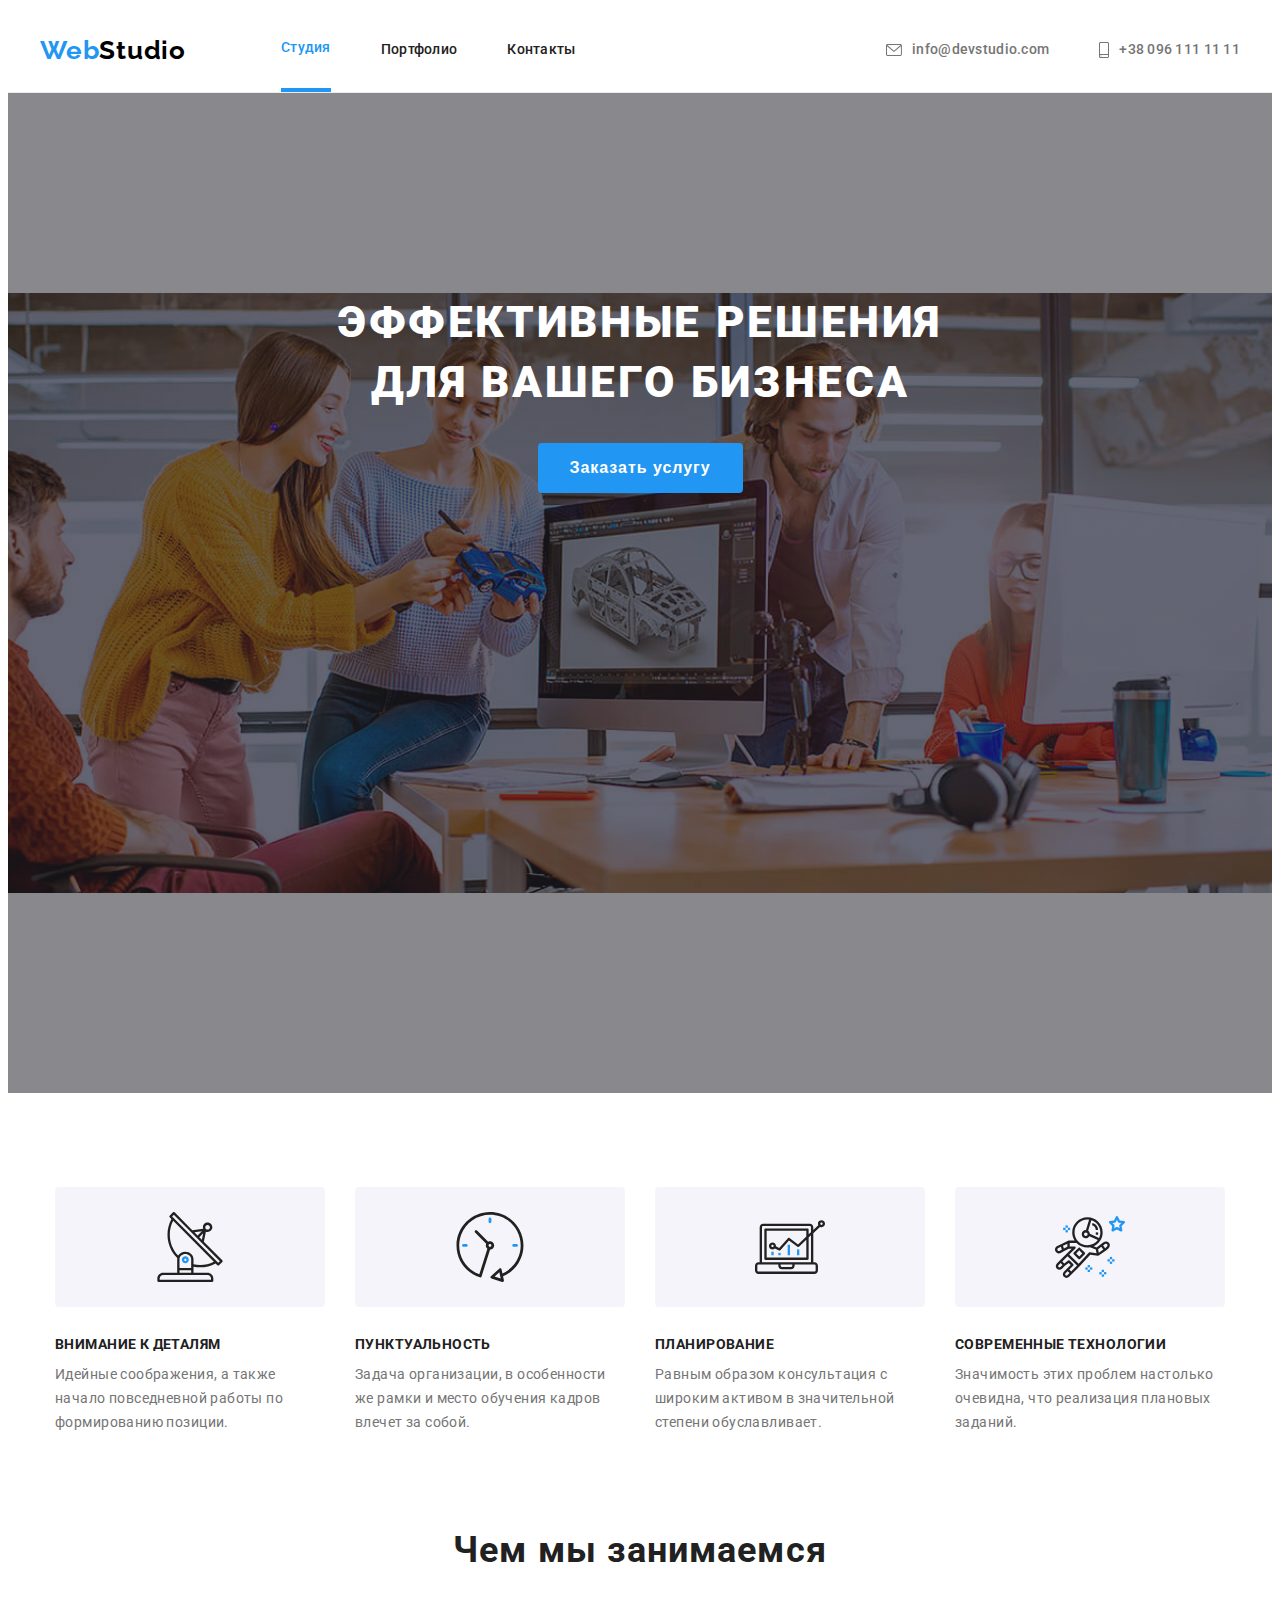
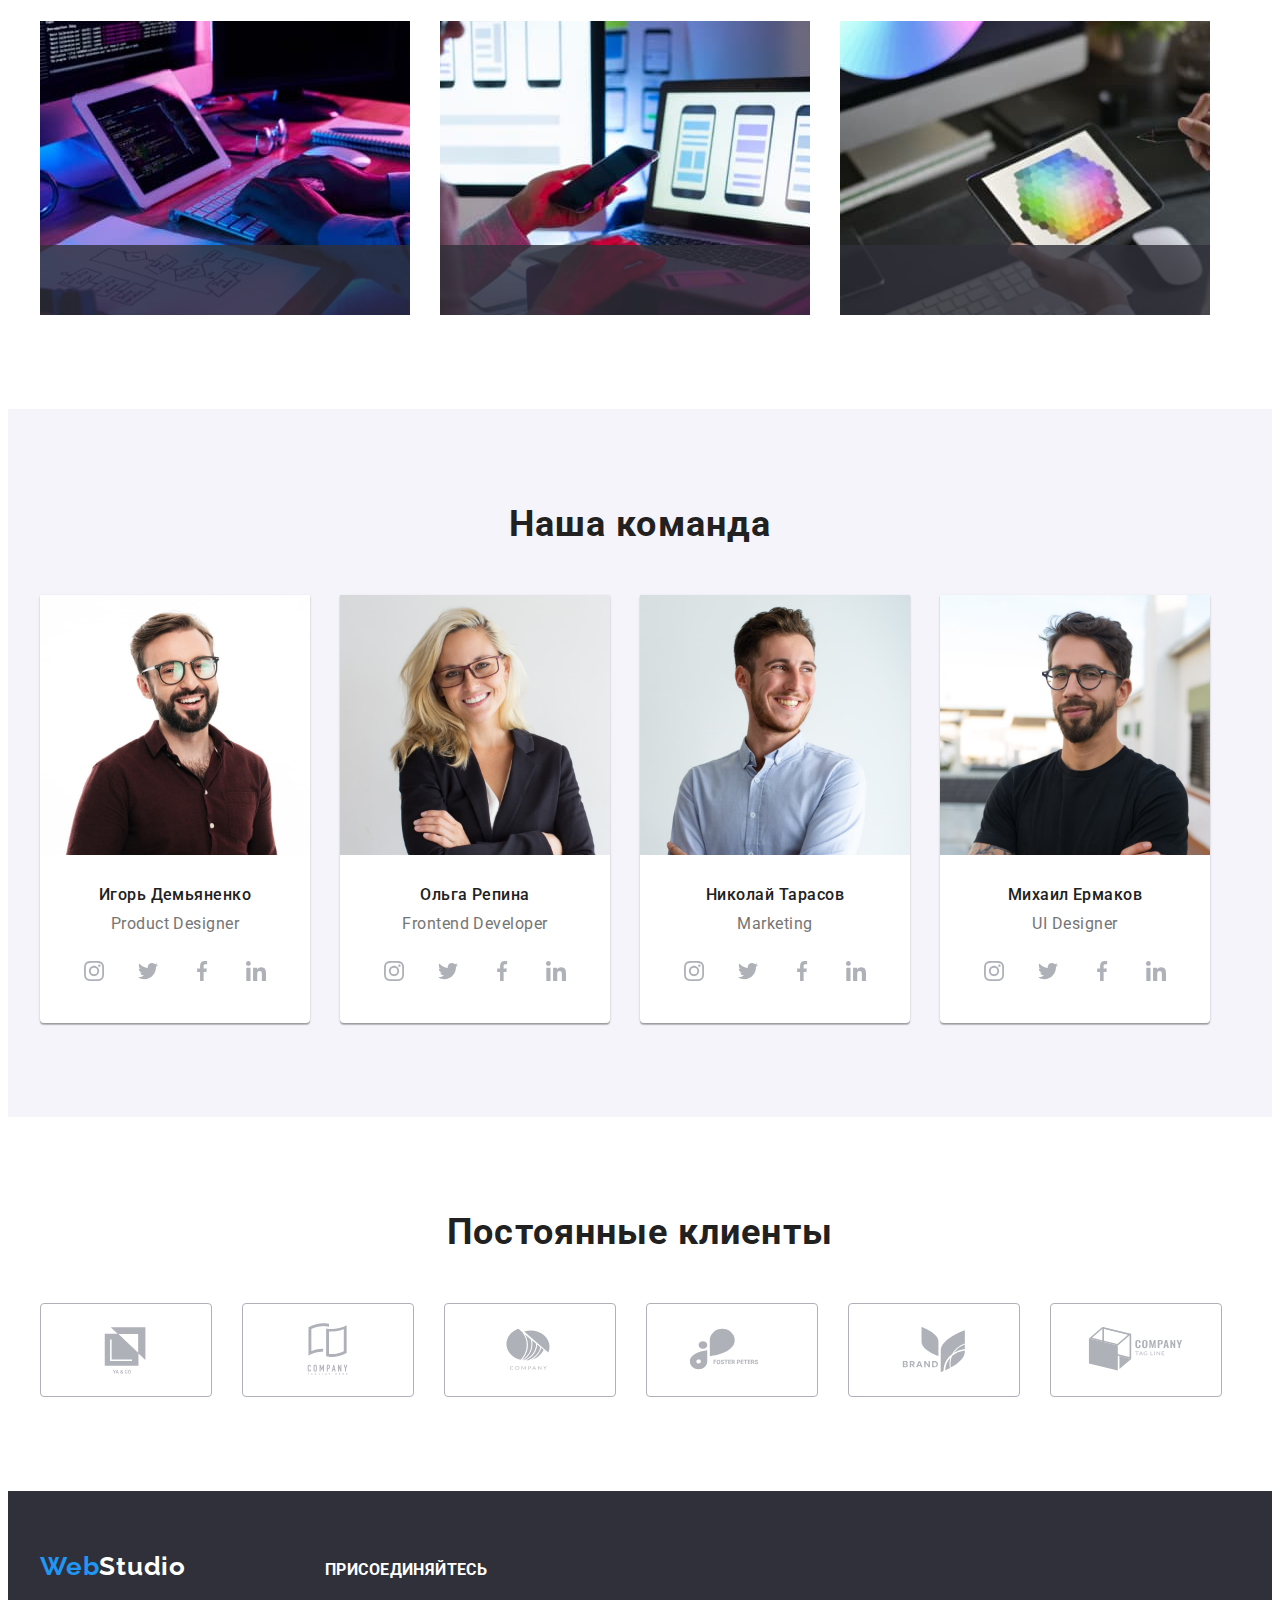
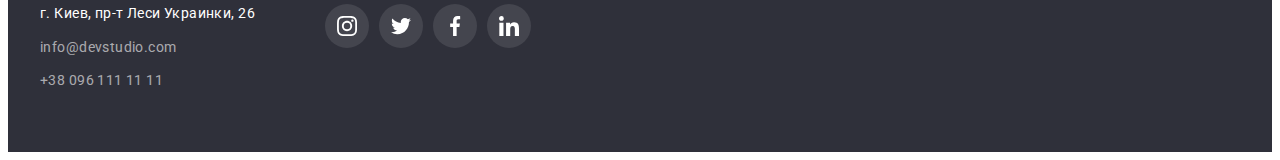
==== index.html @ 70ea51bf "Initial commit" ====
<!DOCTYPE html>
<html lang="ru">
  <head>
    <meta charset="UTF-8" />
    <meta http-equiv="X-UA-Compatible" content="IE=edge" />
    <meta name="viewport" content="width=device-width, initial-scale=1.0" />
    <title>Студия</title>
    <link rel="preconnect" href="https://fonts.googleapis.com" />
    <link rel="preconnect" href="https://fonts.gstatic.com" crossorigin />
    <link
      href="https://fonts.googleapis.com/css2?family=Raleway:wght@700&family=Roboto:wght@400;500;700;900&display=swap"
      rel="stylesheet"
    />
    <link
      rel="stylesheet"
      href="https://cdnjs.cloudflare.com/ajax/libs/modern-normalize/1.1.0/modern-normalize.min.css"
      integrity="sha512-wpPYUAdjBVSE4KJnH1VR1HeZfpl1ub8YT/NKx4PuQ5NmX2tKuGu6U/JRp5y+Y8XG2tV+wKQpNHVUX03MfMFn9Q=="
      crossorigin="anonymous"
      referrerpolicy="no-referrer"
    />
    <link rel="stylesheet" href="./css/styles.css" />
  </head>
  <body>
    <!--Шапка-->
    <header class="header">
      <div class="container header-container">
        <a class="logo heaader-logo" href="./index.html"
          >Web<span class="logo-header">Studio</span></a
        >
        <nav class="header-nav">
          <ul class="site-nav">
            <li class="nav-item">
              <a class="header-nav-link active" href="./index.html">Студия</a>
            </li>
            <li class="nav-item">
              <a class="header-nav-link" href="./portfolio.html">Портфолио</a>
            </li>
            <li class="nav-item">
              <a class="header-nav-link" href="#">Контакты</a>
            </li>
          </ul>
        </nav>
        <ul class="contact-list">
          <li class="contact-item">
            <a class="contact-link" href="mailto:info@devstudio.com">
              <svg class="contact-icon" width="16" height="12">
                <use href="./images/sprite.svg#icon-envelope"></use>
              </svg>
              info@devstudio.com</a
            >
          </li>
          <li class="contact-item">
            <a class="contact-link" href="tel:+380961111111">
              <svg class="contact-icon" width="10" height="16">
                <use href="./images/sprite.svg#icon-smartphone"></use>
              </svg>
              +38 096 111 11 11</a
            >
          </li>
        </ul>
      </div>
    </header>
    <main>
      <!--Секция герой-->
      <section class="hero-section">
        <div class="container">
          <h1 class="hero-title">Эффективные решения для вашего бизнеса</h1>
          <button class="btn hero-btn" type="button">Заказать услугу</button>
        </div>
      </section>
      <!--Секция особенности-->
      <section class="benefits section">
        <div class="container">
          <h2 class="benefits-heading visually-hidden">Особенности</h2>
          <ul class="benefits-list">
            <li class="benefits-item">
              <div class="benefits-icon">
                <svg width="70" height="70">
                  <use href="./images/sprite.svg#icon-antenna"></use>
                </svg>
              </div>
              <h3 class="benefits-title">Внимание к деталям</h3>
              <p class="benefits-text">
                Идейные соображения, а также начало повседневной работы по формированию позиции.
              </p>
            </li>
            <li class="benefits-item">
              <div class="benefits-icon">
                <svg width="70" height="70">
                  <use href="./images/sprite.svg#icon-clock"></use>
                </svg>
              </div>
              <h3 class="benefits-title">Пунктуальность</h3>
              <p class="benefits-text">
                Задача организации, в особенности же рамки и место обучения кадров влечет за собой.
              </p>
            </li>
            <li class="benefits-item">
              <div class="benefits-icon">
                <svg width="70" height="70">
                  <use href="./images/sprite.svg#icon-diagram"></use>
                </svg>
              </div>
              <h3 class="benefits-title">Планирование</h3>
              <p class="benefits-text">
                Равным образом консультация с широким активом в значительной степени обуславливает.
              </p>
            </li>
            <li class="benefits-item">
              <div class="benefits-icon">
                <svg width="70" height="70">
                  <use href="./images/sprite.svg#icon-astronaut"></use>
                </svg>
              </div>
              <h3 class="benefits-title">Современные технологии</h3>
              <p class="benefits-text">
                Значимость этих проблем настолько очевидна, что реализация плановых заданий.
              </p>
            </li>
          </ul>
        </div>
      </section>
      <!--Чем занимаемся-->
      <section class="work section">
        <div class="container">
          <h2 class="work-title">Чем мы занимаемся</h2>
          <ul class="work-list">
            <li class="work-item">
              <img src="./images/box-1.jpg" alt="на компьютере" width="370" />
            </li>
            <li class="work-item">
              <img src="./images/box-2.jpg" alt="на ноутбуке" width="370" />
            </li>
            <li class="work-item">
              <img src="./images/box-3.jpg" alt="на планшете" width="370" />
            </li>
          </ul>
        </div>
      </section>
      <!--Наша команда-->
      <section class="team section">
        <div class="container">
          <h2 class="team-title">Наша команда</h2>
          <ul class="team-list">
            <li class="team-item">
              <img
                class="team-img"
                src="./images/OurTeam/img-1.jpg"
                alt="Игорь Демьяненко"
                width="270"
              />
              <div class="team-card">
                <h3 class="team-subtitle">Игорь Демьяненко</h3>
                <p class="team-text" lang="en">Product Designer</p>
                <ul class="socials-list">
                  <li class="socials-item">
                    <a
                      class="socials-link link"
                      href=""
                      target="_blank"
                      rel="noopener noreferrer"
                      aria-label="иконка Instagram"
                    >
                      <svg class="socials-icon" width="20" height="20">
                        <use href="./images/sprite.svg#icon-instagram"></use>
                      </svg>
                    </a>
                  </li>
                  <li class="socials-item">
                    <a
                      class="socials-link link"
                      href=""
                      target="_blank"
                      rel="noopener noreferrer"
                      aria-label="иконка Twitter"
                    >
                      <svg class="socials-icon" width="20" height="20">
                        <use href="./images/sprite.svg#icon-twitter"></use>
                      </svg>
                    </a>
                  </li>
                  <li class="socials-item">
                    <a
                      class="socials-link link"
                      href=""
                      target="_blank"
                      rel="noopener noreferrer"
                      aria-label="иконка Facebook"
                    >
                      <svg class="socials-icon" width="20" height="20">
                        <use href="./images/sprite.svg#icon-facebook"></use>
                      </svg>
                    </a>
                  </li>
                  <li class="socials-item">
                    <a
                      class="socials-link link"
                      href=""
                      target="_blank"
                      rel="noopener noreferrer"
                      aria-label="иконка Linkedin"
                    >
                      <svg class="socials-icon" width="20" height="20">
                        <use href="./images/sprite.svg#icon-linkedin"></use>
                      </svg>
                    </a>
                  </li>
                </ul>
              </div>
            </li>
            <li class="team-item">
              <img
                class="team-img"
                src="./images/OurTeam/img-2.jpg"
                alt="Ольга Репина"
                width="270"
              />
              <div class="team-card">
                <h3 class="team-subtitle">Ольга Репина</h3>
                <p class="team-text" lang="en">Frontend Developer</p>
                <ul class="socials-list">
                  <li class="socials-item">
                    <a
                      class="socials-link link"
                      href=""
                      target="_blank"
                      rel="noopener noreferrer"
                      aria-label="иконка Instagram"
                    >
                      <svg class="socials-icon" width="20" height="20">
                        <use href="./images/sprite.svg#icon-instagram"></use>
                      </svg>
                    </a>
                  </li>
                  <li class="socials-item">
                    <a
                      class="socials-link link"
                      href=""
                      target="_blank"
                      rel="noopener noreferrer"
                      aria-label="иконка Twitter"
                    >
                      <svg class="socials-icon" width="20" height="20">
                        <use href="./images/sprite.svg#icon-twitter"></use>
                      </svg>
                    </a>
                  </li>
                  <li class="socials-item">
                    <a
                      class="socials-link link"
                      href=""
                      target="_blank"
                      rel="noopener noreferrer"
                      aria-label="иконка Facebook"
                    >
                      <svg class="socials-icon" width="20" height="20">
                        <use href="./images/sprite.svg#icon-facebook"></use>
                      </svg>
                    </a>
                  </li>
                  <li class="socials-item">
                    <a
                      class="socials-link link"
                      href=""
                      target="_blank"
                      rel="noopener noreferrer"
                      aria-label="иконка Linkedin"
                    >
                      <svg class="socials-icon" width="20" height="20">
                        <use href="./images/sprite.svg#icon-linkedin"></use>
                      </svg>
                    </a>
                  </li>
                </ul>
              </div>
            </li>
            <li class="team-item">
              <img
                class="team-img"
                src="./images/OurTeam/img-3.jpg"
                alt="Николай Тарасов"
                width="270"
              />
              <div class="team-card">
                <h3 class="team-subtitle">Николай Тарасов</h3>
                <p class="team-text" lang="en">Marketing</p>
                <ul class="socials-list">
                  <li class="socials-item">
                    <a
                      class="socials-link link"
                      href=""
                      target="_blank"
                      rel="noopener noreferrer"
                      aria-label="иконка Instagram"
                    >
                      <svg class="socials-icon" width="20" height="20">
                        <use href="./images/sprite.svg#icon-instagram"></use>
                      </svg>
                    </a>
                  </li>
                  <li class="socials-item">
                    <a
                      class="socials-link link"
                      href=""
                      target="_blank"
                      rel="noopener noreferrer"
                      aria-label="иконка Twitter"
                    >
                      <svg class="socials-icon" width="20" height="20">
                        <use href="./images/sprite.svg#icon-twitter"></use>
                      </svg>
                    </a>
                  </li>
                  <li class="socials-item">
                    <a
                      class="socials-link link"
                      href=""
                      target="_blank"
                      rel="noopener noreferrer"
                      aria-label="иконка Facebook"
                    >
                      <svg class="socials-icon" width="20" height="20">
                        <use href="./images/sprite.svg#icon-facebook"></use>
                      </svg>
                    </a>
                  </li>
                  <li class="socials-item">
                    <a
                      class="socials-link link"
                      href=""
                      target="_blank"
                      rel="noopener noreferrer"
                      aria-label="иконка Linkedin"
                    >
                      <svg class="socials-icon" width="20" height="20">
                        <use href="./images/sprite.svg#icon-linkedin"></use>
                      </svg>
                    </a>
                  </li>
                </ul>
              </div>
            </li>
            <li class="team-item">
              <img
                class="team-img"
                src="./images/OurTeam/img-4.jpg"
                alt="Михаил Ермаков"
                width="270"
              />
              <div class="team-card">
                <h3 class="team-subtitle">Михаил Ермаков</h3>
                <p class="team-text" lang="en">UI Designer</p>
                <ul class="socials-list">
                  <li class="socials-item">
                    <a
                      class="socials-link link"
                      href=""
                      target="_blank"
                      rel="noopener noreferrer"
                      aria-label="иконка Instagram"
                    >
                      <svg class="socials-icon" width="20" height="20">
                        <use href="./images/sprite.svg#icon-instagram"></use>
                      </svg>
                    </a>
                  </li>
                  <li class="socials-item">
                    <a
                      class="socials-link link"
                      href=""
                      target="_blank"
                      rel="noopener noreferrer"
                      aria-label="иконка Twitter"
                    >
                      <svg class="socials-icon" width="20" height="20">
                        <use href="./images/sprite.svg#icon-twitter"></use>
                      </svg>
                    </a>
                  </li>
                  <li class="socials-item">
                    <a
                      class="socials-link link"
                      href=""
                      target="_blank"
                      rel="noopener noreferrer"
                      aria-label="иконка Facebook"
                    >
                      <svg class="socials-icon" width="20" height="20">
                        <use href="./images/sprite.svg#icon-facebook"></use>
                      </svg>
                    </a>
                  </li>
                  <li class="socials-item">
                    <a
                      class="socials-link link"
                      href=""
                      target="_blank"
                      rel="noopener noreferrer"
                      aria-label="иконка Linkedin"
                    >
                      <svg class="socials-icon" width="20" height="20">
                        <use href="./images/sprite.svg#icon-linkedin"></use>
                      </svg>
                    </a>
                  </li>
                </ul>
              </div>
            </li>
          </ul>
        </div>
      </section>
      <!-- Клиенты -->
      <section class="section">
        <div class="container">
          <h2 class="clients-title">Постоянные клиенты</h2>
          <ul class="clients list">
            <li class="clients-item">
              <a class="clients-link" href="">
                <svg class="clients-icon" width="106" height="60">
                  <use href="./images/sprite.svg#icon-logo-1"></use>
                </svg>
              </a>
            </li>
            <li class="clients-item">
              <a class="clients-link" href="">
                <svg class="clients-icon" width="106" height="60">
                  <use href="./images/sprite.svg#icon-logo-2"></use>
                </svg>
              </a>
            </li>
            <li class="clients-item">
              <a class="clients-link" href="">
                <svg class="clients-icon" width="106" height="60">
                  <use href="./images/sprite.svg#icon-logo-3"></use>
                </svg>
              </a>
            </li>
            <li class="clients-item">
              <a class="clients-link" href="">
                <svg class="clients-icon" width="106" height="60">
                  <use href="./images/sprite.svg#icon-logo-4"></use>
                </svg>
              </a>
            </li>
            <li class="clients-item">
              <a class="clients-link" href="">
                <svg class="clients-icon" width="106" height="60">
                  <use href="./images/sprite.svg#icon-logo-5"></use>
                </svg>
              </a>
            </li>
            <li class="clients-item">
              <a class="clients-link" href="">
                <svg class="clients-icon" width="106" height="60">
                  <use href="./images/sprite.svg#icon-logo-6"></use>
                </svg>
              </a>
            </li>
          </ul>
        </div>
      </section>
    </main>
    <!--Подвал сайта-->
    <footer class="footer">
      <div class="container main-footer">
        <address class="address">
          <a class="logo main-logo" href="./index.html"
            >Web<span class="logo-footer">Studio</span></a
          >
          <ul class="address-list">
            <li class="address-item">
              <a
                class="link link-map"
                href="https://goo.gl/maps/HJ8D9eP6oZ5U4RdWA"
                target="_blank"
                rel="noopener noreferrer"
              >
                г. Киев, пр-т Леси Украинки, 26</a
              >
            </li>
            <li class="address-item">
              <a class="link" href="mailto:info@devstudio.com">info@devstudio.com</a>
            </li>
            <li class="address-item">
              <a class="link" href="tel:+380961111111">+38 096 111 11 11</a>
            </li>
          </ul>
        </address>
        <div class="join-block">
          <h3 class="join-title">присоединяйтесь</h3>
          <ul class="socials list">
            <li class="item">
              <a class="link" href="">
                <svg class="icon" width="20" height="20">
                  <use href="./images/sprite.svg#icon-instagram"></use>
                </svg>
              </a>
            </li>
            <li class="item">
              <a class="link" href="">
                <svg class="icon" width="20" height="20">
                  <use href="./images/sprite.svg#icon-twitter"></use>
                </svg>
              </a>
            </li>
            <li class="item">
              <a class="link" href="">
                <svg class="icon" width="20" height="20">
                  <use href="./images/sprite.svg#icon-facebook"></use>
                </svg>
              </a>
            </li>
            <li class="item">
              <a class="link" href="">
                <svg class="icon" width="20" height="20">
                  <use href="./images/sprite.svg#icon-linkedin"></use>
                </svg>
              </a>
            </li>
          </ul>
        </div>
      </div>
    </footer>
  </body>
</html>
---- css/styles.css ----
:root {
    --main-font: 'Roboto', sans-serif;
    --secondary-font: 'Raleway', sans-serif;
    /* test colors */
    --accent-cl: #2196F3;
    --main-txt-cl: #757575;
    --secondary-cl: #212121;
    --wigte-cl: #FFFFFF;
    --logo-heafer-cl: #000000;
    --address-link-cl: rgba(255, 255, 255, 0.6);
    --icon-cl: #AFB1B8;
    /* bacground colors */
    --main-bg-cl: #FFFFFF;
    --secondary-bg-cl: #F5F4FA;
    --hero-bg-cl: #C4C4C4;
    --dark-bg-cl: #2F303A;
    --btn-hover-cl: #188CE8;
    --box-shadow: 0px 1px 3px rgba(0, 0, 0, 0.12), 0px 1px 1px rgba(0, 0, 0, 0.14), 0px 2px 1px rgba(0, 0, 0, 0.2);
}

body {
    font-family: var(--main-font);
    font-size: 14px;
    line-height: 1.71;
    
    letter-spacing: 0.03em;
    
    color: var(--main-txt-cl);
}

h1, h2, h3, h4, h5, h6, p {
    margin: 0;
}

img {
    display: block;
}

ul {
    list-style: none;
    margin: 0;
    padding: 0;
}

.header-nav-link.active {
    color: var(--accent-cl);
    border-bottom: 4px solid;
}

.visually-hidden {
    position: absolute;
    white-space: nowrap;
    width: 1px;
    height: 1px;
    overflow: hidden;
    border: 0;
    padding: 0;
    clip: rect(0 0 0 0);
    clip-path: inset(50%);
    margin: -1px;
}

.container {
    /* outline: 1px solid red; */

    width: 1200px;

    padding-left: 15px;
    padding-right: 15px;

    margin-left: auto;
    margin-right: auto;
}

.section {
    padding-top: 94px;
    padding-bottom: 94px
}

/* header Шапка */

.header-container {
    display: flex;
    align-items: center;
}

.link,
.header-nav-link,
.contact-link,
.site-nav .link {
    text-decoration: none;
    color: currentColor;
}

.btn {
    cursor: pointer;
}

.logo { 
    font-family: var(--secondary-font);
    font-weight: 700;
    font-size: 26px;
    line-height: 1.19;
    
    letter-spacing: 0.03em;
   
    color: var(--accent-cl);

    text-decoration: none;
}

.heaader-logo {
    margin-right: 95px;
}

.logo-header {
    color: var(--logo-heafer-cl);
}

.header {
    border-bottom: 1px solid #ECECEC;
}

/* навигация */

/* .site-nav .link, */
.header-nav-link, 
.contact-link {
    display: block;

    padding-top: 32px;
    padding-bottom: 32px;

    color: var(--secondary-cl);
}
.site-nav .link,
.header-nav-link,
.contact-link {
    font-weight: 500;
    font-size: 14px;
    line-height: 1.14;
    letter-spacing: 0.02em;
}

.nav-item,
.contact-item {
    margin-right: 50px;
}

.nav-item:last-child,
.contact-item:last-child {
    margin-right: 0;
}

.site-nav .link:hover, 
.site-nav .link:focus,
.header-nav-link:hover,
.header-nav-link:focus,
.contact-link:hover,
.contact-link:focus {
    color: var(--accent-cl);
}

.site-nav,
.contact-list {
    display: flex;
    align-items: center;

    padding: 0;
    margin: 0;
}

.contact-list {
    margin-left: auto;
}
  
/* почта телефон */

.contact-link {
    color: var(--main-txt-cl);
}

.contact-link {
    display: flex;
    align-items: center;
}

.contact-icon {
    margin-right: 10px;
    fill: currentColor;
}

/* секция герой */

.hero-section {
    text-align: center;
    padding-top: 200px;
    padding-bottom: 200px;
    background-color: var(--hero-bg-cl);

    max-width: 1600px;
    min-height: 600px;
    margin-right: auto;
    margin-left: auto;

    background-image: linear-gradient(to right, rgba(47, 48, 58, 0.4), rgba(47, 48, 58, 0.4)), url(../images/hero/hero-dg.png);
    background-repeat: no-repeat;
    background-position: center;
}

.hero-title {
    margin: 0 auto 30px auto;

    font-weight: 900;
    font-size: 44px;
    line-height: 1.36;

    letter-spacing: 0.06em;
    text-transform: uppercase;
    max-width: 696px;

    color: var(--wigte-cl);
}

.hero-btn {
    padding: 10px 32px;
    border-radius: 4px;
    border: none;
    
    font-weight: 700;
    font-size: 16px;
    line-height: 1.88;
    
    letter-spacing: 0.06em;

    color: var(--wigte-cl);
    background-color: var(--accent-cl);
}

.hero-btn:hover,
.hero-btn:focus {
    background-color: var(--btn-hover-cl);
}

/* секция особенности */
.benefits {
    padding-bottom: 0;
}
.benefits-list {
    display: flex;
    align-items: center;
    justify-content: center;
}

.benefits-item {
    width: 270px;
    margin-right: 30px;
}

.benefits-item:last-child {
    margin-right: 0;
}

.benefits-title {
    margin-bottom: 10px;

    font-weight: 700;
    font-size: 14px;
    line-height: 1.14;
    letter-spacing: 0.03em;
    text-transform: uppercase;
    
    color: var(--secondary-cl);
}

.benefits-text {
    font-size: 14px;
    line-height: 1.71;
    
    letter-spacing: 0.03em;
    
    color: var(--main-txt-cl);
}

.benefits-icon {
    display: flex;
    align-items: center;
    justify-content: center;
    
    background-color: var(--secondary-bg-cl);
    height: 120px;
    border-radius: 4px;
    margin-bottom: 30px;
}

/* секция чем занимаемся */
.work-list {
    display: flex;
    align-items: center;

    padding: 0;
    margin: 0;
}

.work-item {
    position: relative;
    margin-right: 30px;
}

.work-item:last-child {
    margin-right: 0;
}

.work-item::before {
    position: absolute; 
    bottom: 0;
    left: 0;
    content: "";
    display: block;
    width: 370px;
    height: 70px;
    background: rgba(47, 48, 58, 0.8);


} 

.work-title {
    margin-bottom: 50px;

    font-weight: 700;
    font-size: 36px;
    line-height: 1.17;
    text-align: center;
    letter-spacing: 0.03em;
    
    color: var(--secondary-cl);
}

/* ссекция наша команда */
.team-list {
    display: flex;
    text-align: center;
}

.team-item {
    box-shadow: var(--box-shadow); 
    border-radius: 0px 0px 4px 4px;
    margin-right: 30px;

    background-color: var(--wigte-cl);
}

.team-item:last-child {
    margin-right: 0;
}

.team {
    background-color: var(--secondary-bg-cl);
}

.team-card {
    padding-top: 30px;
    padding-bottom: 30px;
}

.team-title,
.clients-title {
    margin-bottom: 50px;
    font-weight: 700;
    font-size: 36px;
    line-height: 1.17;
    text-align: center;
    letter-spacing: 0.03em;
    
    color: var(--secondary-cl);
}

.team-subtitle {
    margin-bottom: 10px;
    font-weight: 500;
    font-size: 16px;
    line-height: 1.19;
    
    text-align: center;
    letter-spacing: 0.03em;
    
    color: var(--secondary-cl);
}

.team-text {
    margin-bottom: 16px;

    font-size: 16px;
    line-height: 1.19;
    
    text-align: center;
    letter-spacing: 0.03em;
    
    color: var(--main-txt-cl);
}

.socials-list {
    display: flex;
    justify-content: center;
    align-items: center;
}
.socials-item:not(:last-child) {
    margin-right: 10px;
}

.socials-link {
    display: flex;
    align-items: center;
    justify-content: center;

    width: 44px;
    height: 44px;

    background-color: var(--wigte-cl);
    color: var(--icon-cl);

    border-radius: 50%;
}

.socials-link:hover,
.socials-link:focus {
    background-color: var(--accent-cl);
    color: var(--wigte-cl);
}

.socials-icon {
    fill: currentColor;
}

/* .socials-link:hover .socials-icon,
.socials-link:focus .socials-icon {
    fill: var(--wigte-cl);
}

.socials-icon {
    fill: var(--icon-cl);
} */

/* Клиенты */

.clients {
    display: flex;
}

.clients-item:not(:last-child) {
    margin-right: 30px;
}

.clients-link {
    display: flex;
    align-items: center;
    justify-content: center;

    width: 170px;
    height: 92px;
    border-radius: 4px;
    border: 1px solid var(--icon-cl);
    color: var(--icon-cl);
}

.clients-icon {
    fill: currentColor
}

.clients-link:hover,
.clients-link:focus {
    border-color: var(--accent-cl);
    color: var(--accent-cl);
}

/* подвал */

.footer {
    padding-top: 60px;
    padding-bottom: 60px;
}

.footer {
    background-color: var(--dark-bg-cl);
}

.logo-footer {
    color: var(--wigte-cl);
}

.address {
    font-style: normal;
}

.address .link {
font-size: 14px;
line-height: 24px;

letter-spacing: 0.03em;

color: var(--address-link-cl);
}

.address .link-map {
    font-size: 14px;
    line-height: 1.71;

    letter-spacing: 0.03em;

    color: var(--wigte-cl);
}

.address .link:hover,
.address .link:focus {
    color: var(--accent-cl);
}

.main-footer {
    display: flex;
    align-items: baseline;
}

.address:not(:last-child) {
    margin-right: 70px;
}

.join-title {
    margin-bottom: 20px;
    color: var(--wigte-cl);
    text-transform: uppercase;
    font-weight: 700;
}

.socials.list {
    display: flex;
    align-items: center;
    justify-content: center;
}

.socials .item:not(:last-child) {
    margin-right: 10px;
}

.socials .link {
    display: flex;
    justify-content: center;
    align-items: center;

    width: 44px;
    height: 44px;

    border-radius: 50%;
    background-color: rgba(255, 255, 255, 0.1);
}

.icon {
    fill: var(--wigte-cl);
}

.socials .link:hover,
.socials .link:focus {
    background-color: var(--accent-cl);
}

/* секция портфолио */
.gallery {
    padding-top: 94px;
    padding-bottom: 94px;
}

.filter-list {
    margin-bottom: 50px;
    display: flex;
    justify-content: center;
}

.filter-item {
    margin-right: 8px;
}

.filter-item:last-child {
    margin-right: 0;
}

.gallery-btn {
    padding: 6px 22px;
    border: none;
    border-radius: 4px;

    font-family: inherit;
    font-weight: 500;
    font-size: 16px;
    line-height: 1.62;
    
    text-align: center;
    letter-spacing: 0.03em;
    
    background-color: var(--secondary-bg-cl);
    color: var(--secondary-cl);

    cursor: pointer;
}

.gallery-btn:hover,
.gallery-btn:focus {
    background-color: var(--btn-hover-cl);
    color: var(--wigte-cl);
    box-shadow: 0px 3px 1px rgba(0, 0, 0, 0.1), 0px 1px 2px rgba(0, 0, 0, 0.08),
    0px 2px 2px rgba(0, 0, 0, 0.12);
}
.gallery .gallery-list {
    display: flex;
    flex-wrap: wrap;
}

.gallery-item {
    margin-right: 30px;
    margin-bottom: 30px;
    width: calc((100% - 2 * 30px) / 3);
}

.gallery-item:nth-child(3n) {
    margin-right: 0;
    }

.gallery-item:nth-last-child(-n + 3) {
    margin-bottom: 0;
    }

.gallery-card {
    padding: 20px 24px;
    border: 1px solid #eeeeee;
    border-top: 0;
}

.gallery-item .link {
    display: block;
}

.gallery-item .link:hover,
.gallery-item .link:focus {
    box-shadow: 0px 1px 1px rgba(0, 0, 0, 0.12), 0px 4px 4px rgba(0, 0, 0, 0.06), 1px 4px 6px rgba(0, 0, 0, 0.16);
}

.gallery-title {
    margin-bottom: 4px;
    font-weight: 700;
    font-size: 18px;
    line-height: 2;
    
    letter-spacing: 0.06em;
    
    color: var(--secondary-cl);
}

.gallery-text {
    font-size: 16px;
    line-height: 1.88;
    
    letter-spacing: 0.03em;
    
    color: var(--main-txt-cl);
}

.main-logo {
    display: inline-block;
    margin-bottom: 20px;
}

.address .link {
    display: block;
}

.address-item:not(:last-child) {
    margin-bottom: 9px;
}
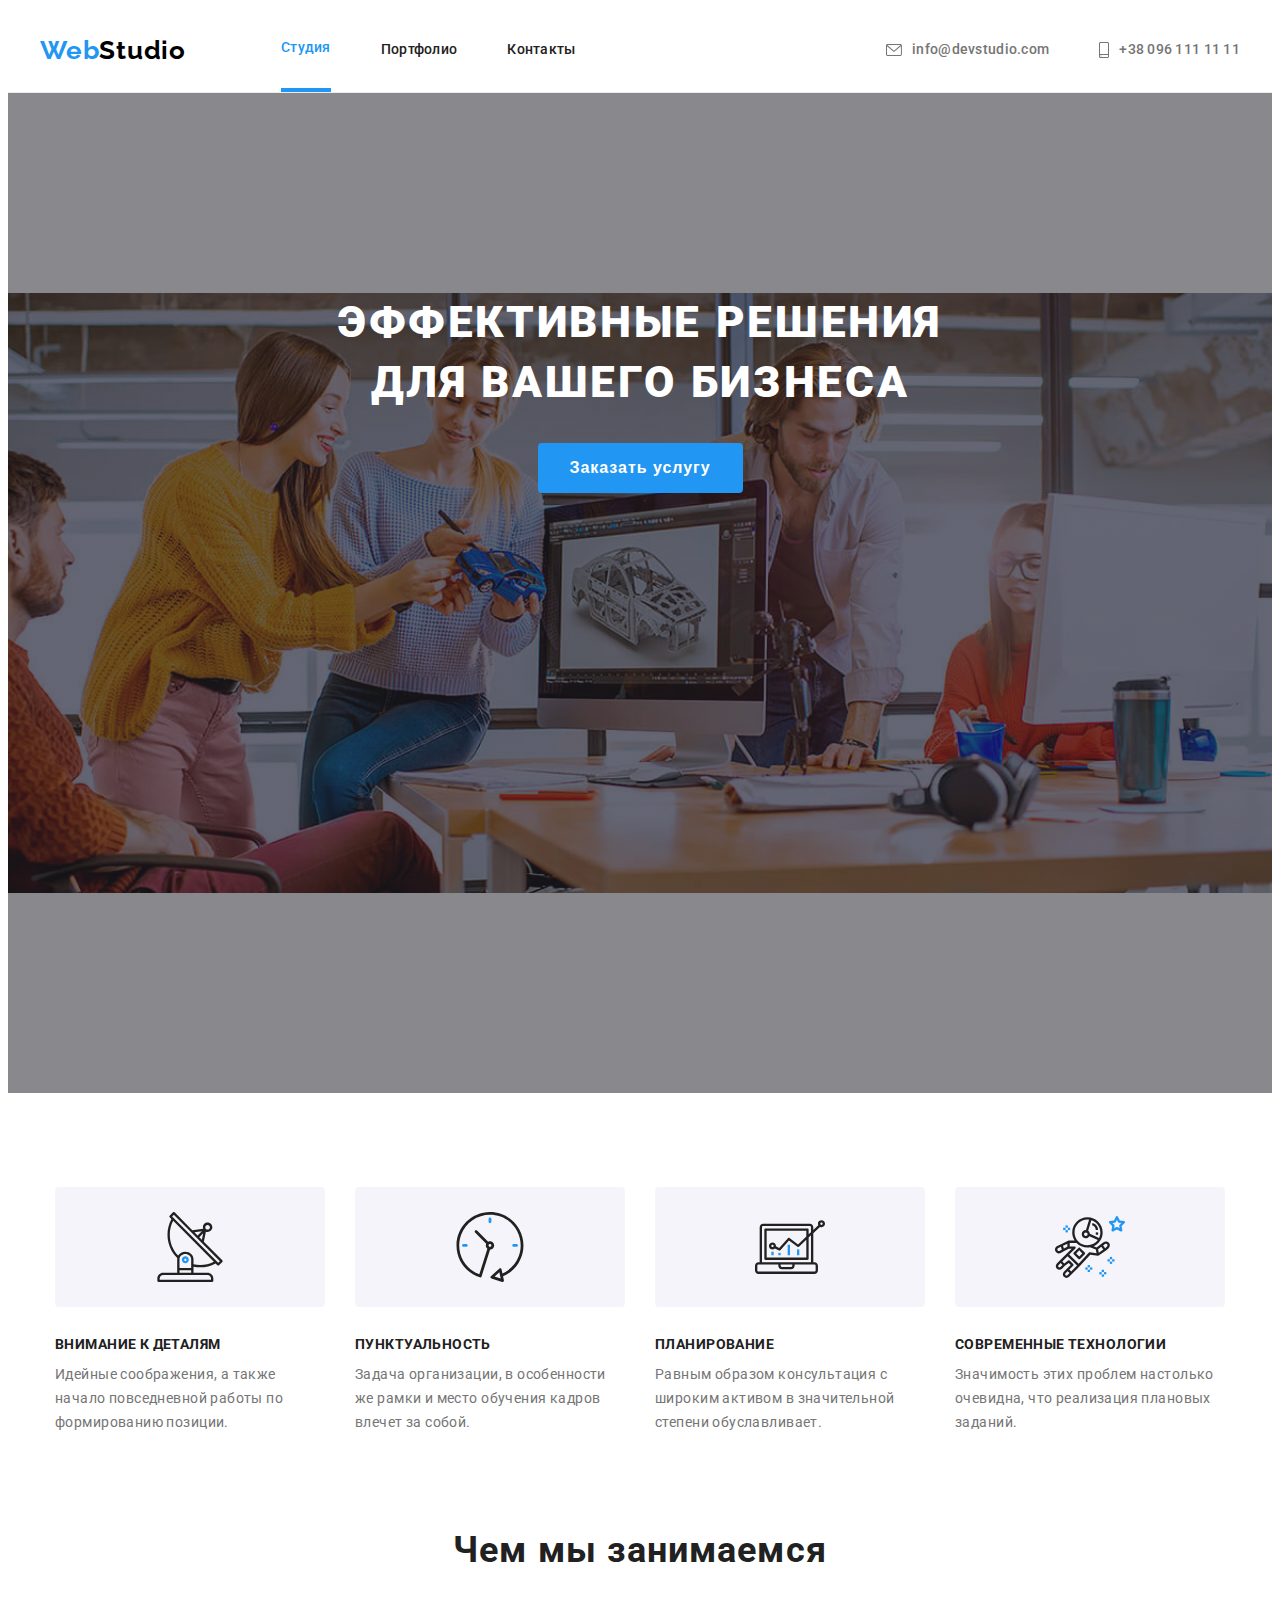
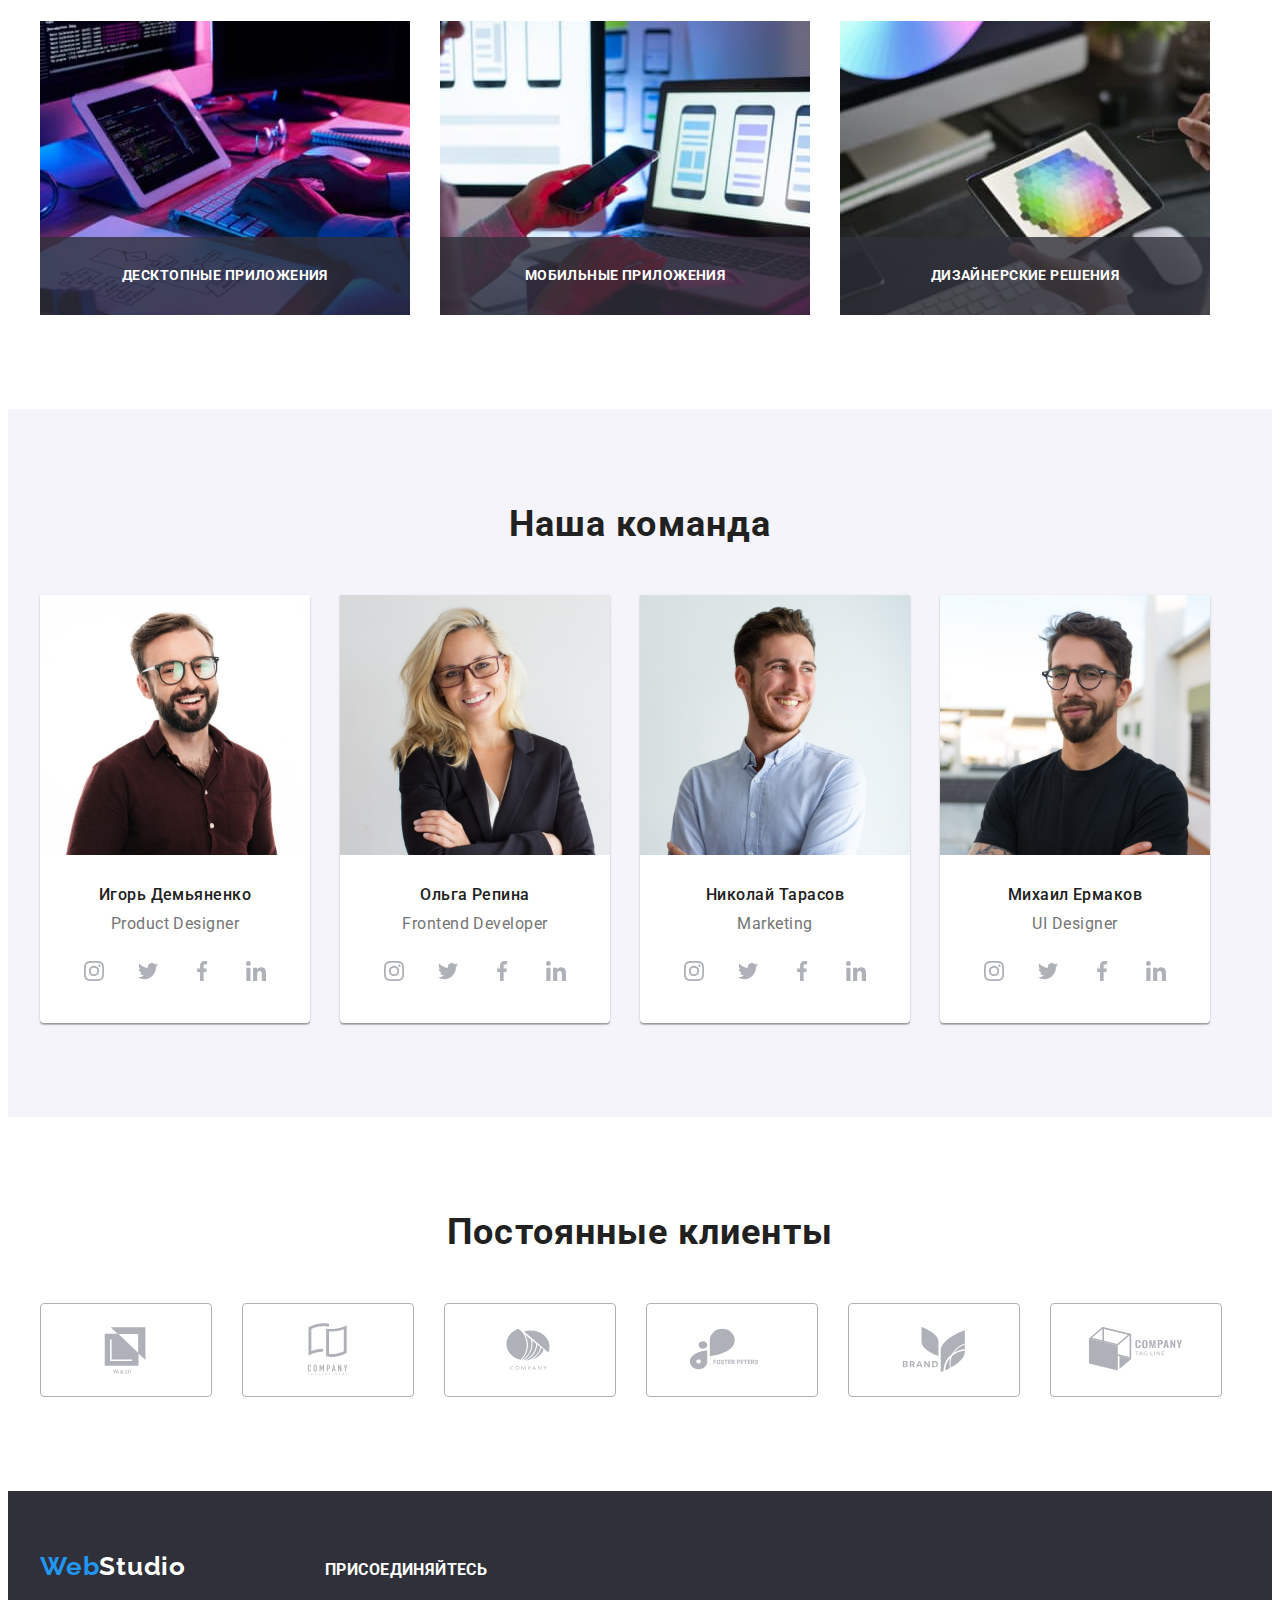
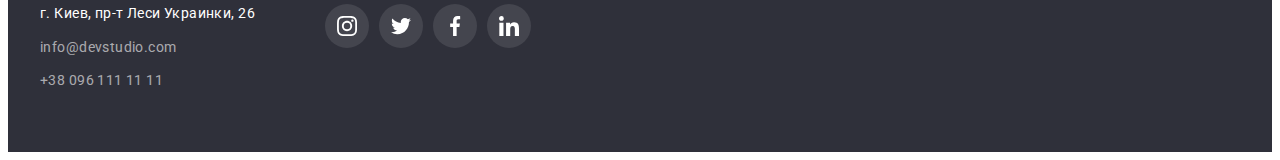
==== commit cfe8560c: "сделал секцию Чем занимаемся" ====
--- a/index.html
+++ b/index.html
@@ -126,13 +126,22 @@
           <h2 class="work-title">Чем мы занимаемся</h2>
           <ul class="work-list">
             <li class="work-item">
-              <img src="./images/box-1.jpg" alt="на компьютере" width="370" />
+              <img src="./images/box-1.jpg" alt="на компьютере" width="370" height="294" />
+              <div class="work-lable">
+                <h3 class="work-subtitle">Десктопные приложения</h3>
+              </div>
             </li>
             <li class="work-item">
-              <img src="./images/box-2.jpg" alt="на ноутбуке" width="370" />
+              <img src="./images/box-2.jpg" alt="на ноутбуке" width="370" height="294" />
+              <div class="work-lable">
+                <h3 class="work-subtitle">Мобильные приложения</h3>
+              </div>
             </li>
             <li class="work-item">
-              <img src="./images/box-3.jpg" alt="на планшете" width="370" />
+              <img src="./images/box-3.jpg" alt="на планшете" width="370" height="294" />
+              <div class="work-lable">
+                <h3 class="work-subtitle">Дизайнерские решения</h3>
+              </div>
             </li>
           </ul>
         </div>
--- a/css/styles.css
+++ b/css/styles.css
@@ -68,8 +68,7 @@
     padding-left: 15px;
     padding-right: 15px;
 
-    margin-left: auto;
-    margin-right: auto;
+    margin: 0 auto;
 }
 
 .section {
@@ -311,29 +310,38 @@
     margin-right: 0;
 }
 
-.work-item::before {
-    position: absolute; 
+.work-title {
+    margin-bottom: 50px;
+
+    font-weight: 700;
+    font-size: 36px;
+    line-height: 1.17;
+    text-align: center;
+    letter-spacing: 0.03em;
+    
+    color: var(--secondary-cl);
+}
+
+.work-lable {
+    position: absolute;
     bottom: 0;
     left: 0;
-    content: "";
-    display: block;
-    width: 370px;
-    height: 70px;
+    width: 100%;
+    text-align: center;
+
     background: rgba(47, 48, 58, 0.8);
-
-
-} 
-
-.work-title {
-    margin-bottom: 50px;
-
-    font-weight: 700;
-    font-size: 36px;
-    line-height: 1.17;
-    text-align: center;
-    letter-spacing: 0.03em;
-    
-    color: var(--secondary-cl);
+}
+
+.work-subtitle {
+    display: inline-block;
+    padding: 27px 0;
+    font-weight: 700;
+    font-size: 14px;
+    text-align: center;
+    letter-spacing: 0.03em;
+    text-transform: uppercase;
+    
+    color: var(--wigte-cl)
 }
 
 /* ссекция наша команда */
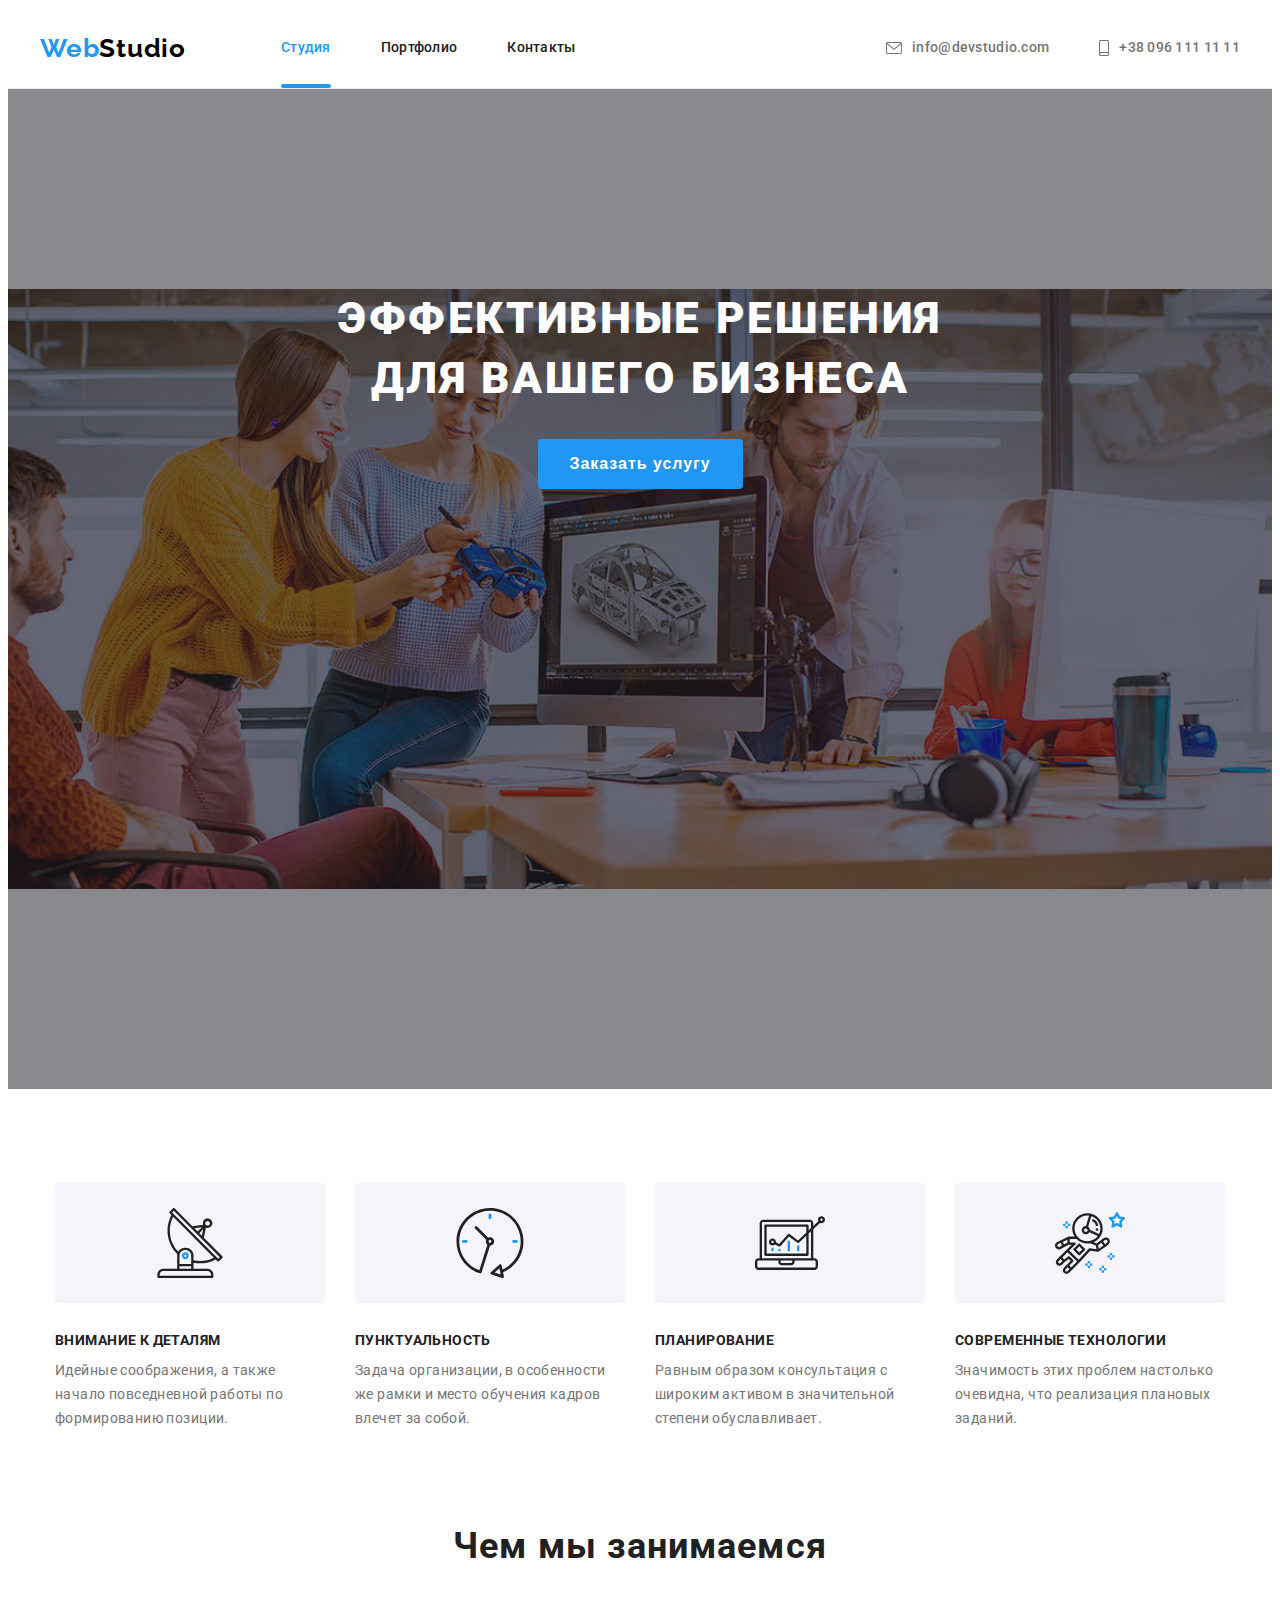
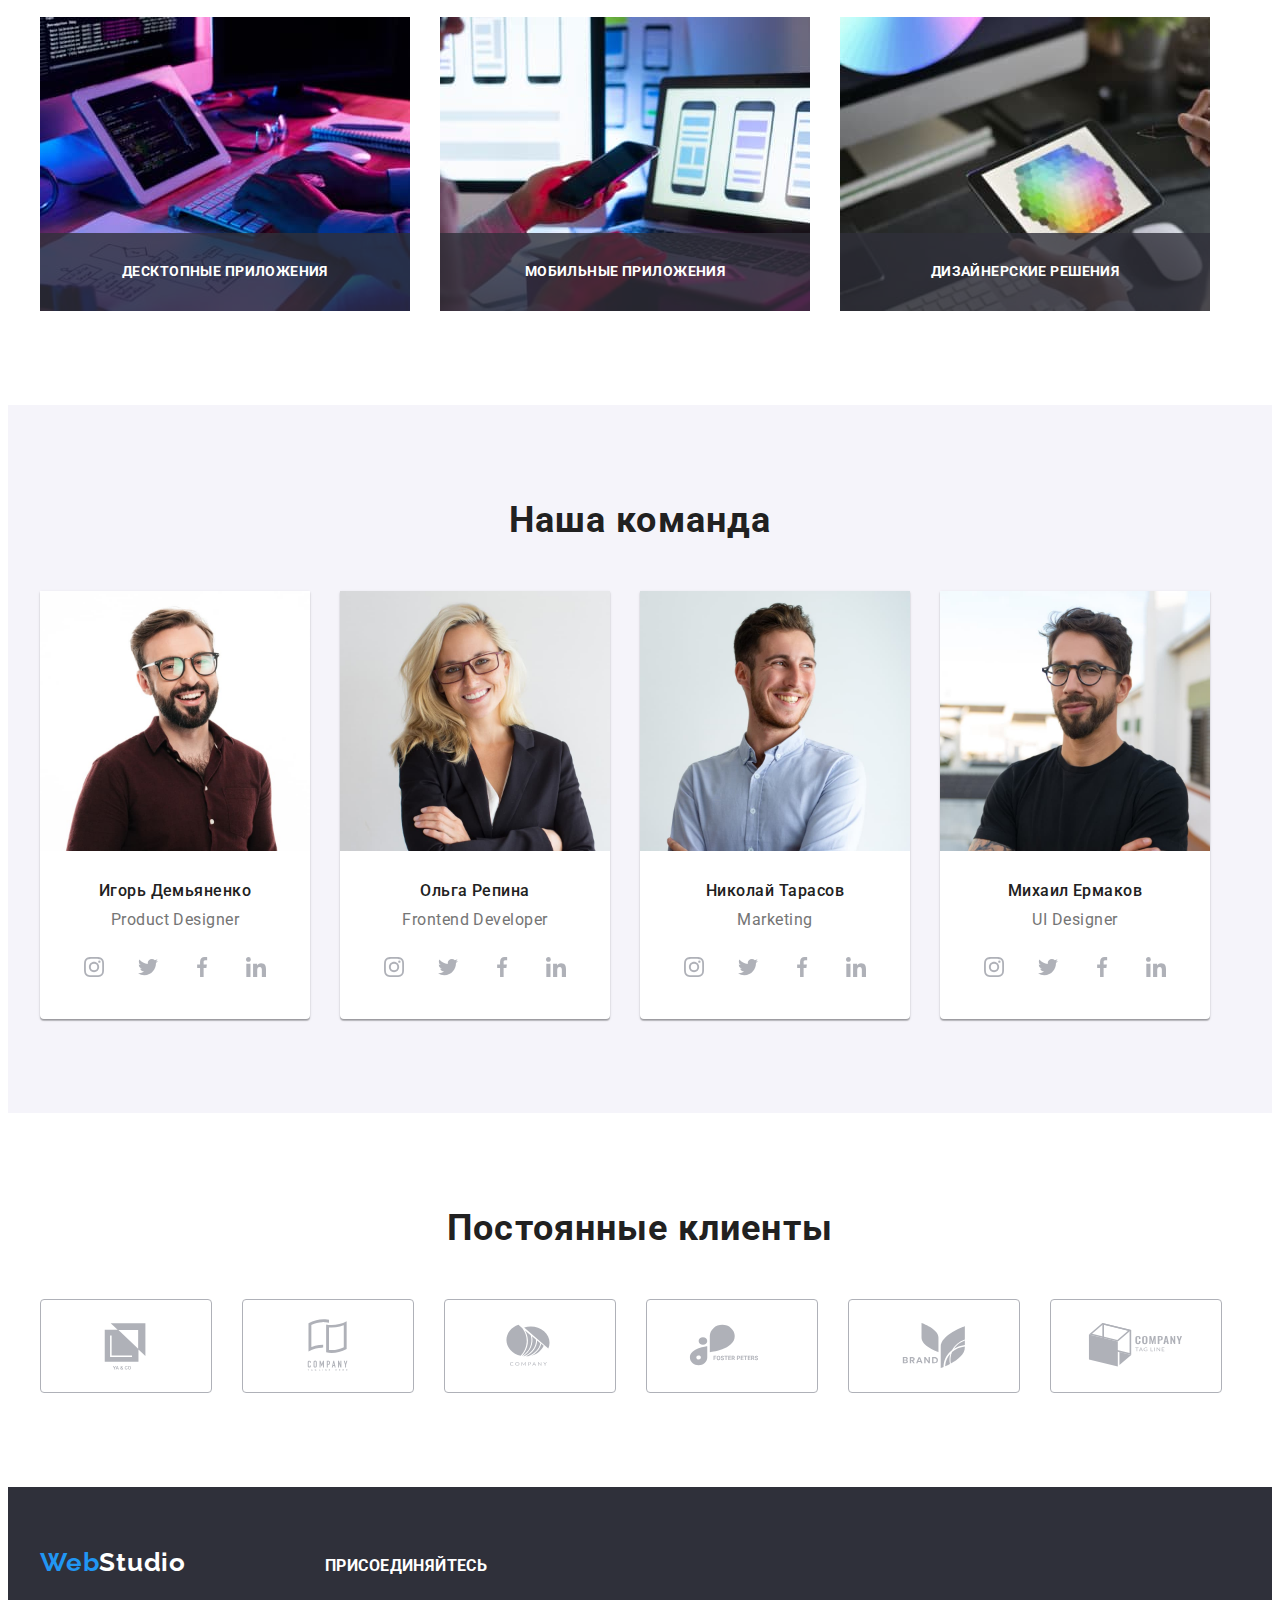
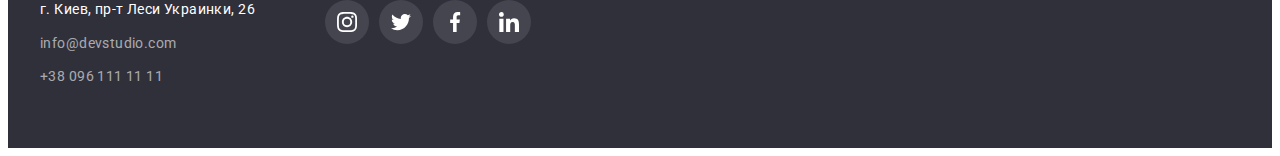
==== commit f6649b95: "добавил анимацию на ховер/фокус и сделал модальное окно" ====
--- a/index.html
+++ b/index.html
@@ -65,7 +65,16 @@
       <section class="hero-section">
         <div class="container">
           <h1 class="hero-title">Эффективные решения для вашего бизнеса</h1>
-          <button class="btn hero-btn" type="button">Заказать услугу</button>
+          <button class="btn hero-btn" type="button" data-modal-open>Заказать услугу</button>
+          <div class="backdrop is-hidden" data-modal>
+            <div class="modal-wrapper">
+              <button class="modal-btn" data-modal-close>
+                <svg class="icon-close-modal" width="11" height="11">
+                  <use href="./images/sprite.svg#icon-Vector"></use>
+                </svg>
+              </button>
+            </div>
+          </div>
         </div>
       </section>
       <!--Секция особенности-->
@@ -530,5 +539,7 @@
         </div>
       </div>
     </footer>
+
+    <script src="./js/modal.js"></script>
   </body>
 </html>
--- a/css/styles.css
+++ b/css/styles.css
@@ -16,6 +16,8 @@
     --dark-bg-cl: #2F303A;
     --btn-hover-cl: #188CE8;
     --box-shadow: 0px 1px 3px rgba(0, 0, 0, 0.12), 0px 1px 1px rgba(0, 0, 0, 0.14), 0px 2px 1px rgba(0, 0, 0, 0.2);
+    /* animations */
+    --anim: 250ms cubic-bezier(0.4, 0, 0.2, 1)
 }
 
 body {
@@ -44,7 +46,6 @@
 
 .header-nav-link.active {
     color: var(--accent-cl);
-    border-bottom: 4px solid;
 }
 
 .visually-hidden {
@@ -122,9 +123,9 @@
 
 /* навигация */
 
-/* .site-nav .link, */
 .header-nav-link, 
 .contact-link {
+    position: relative;
     display: block;
 
     padding-top: 32px;
@@ -132,13 +133,14 @@
 
     color: var(--secondary-cl);
 }
-.site-nav .link,
 .header-nav-link,
 .contact-link {
     font-weight: 500;
     font-size: 14px;
     line-height: 1.14;
     letter-spacing: 0.02em;
+
+    transition: color var(--anim);
 }
 
 .nav-item,
@@ -160,6 +162,20 @@
     color: var(--accent-cl);
 }
 
+.header-nav-link.active::after {
+    position: absolute;
+    bottom: 0;
+    left: 0;
+
+    content: "";
+    display: block;
+    width: 100%;
+    height: 4px;
+    border-radius: 2px;
+    background-color: var(--accent-cl);
+
+}
+
 .site-nav,
 .contact-list {
     display: flex;
@@ -234,11 +250,78 @@
 
     color: var(--wigte-cl);
     background-color: var(--accent-cl);
+    transition: background-color var(--anim);
 }
 
 .hero-btn:hover,
 .hero-btn:focus {
     background-color: var(--btn-hover-cl);
+}
+
+/* Модальное окно */
+
+.backdrop {
+    position: fixed;
+    top: 0;
+    left: 0;
+    width: 100%;
+    height: 100%;
+    background: rgba(47, 48, 58, 0.4);
+    z-index: 10;
+
+    transition: opacity var(--anim), visibility var(--anim);
+}
+
+.backdrop.is-hidden {
+    opacity: 0;
+    pointer-events: none;
+    visibility: hidden;
+}
+
+.modal-wrapper {
+    position: absolute;
+    top: 50%;
+    left: 50%;
+    transform: translate(-50%, -50%);
+    min-width: 528px;
+    min-height: 581px;
+    
+    background-color: var(--wigte-cl);
+    border-radius: 4px;
+
+    transition: transform 300ms ease-in-out 200ms, opacity 300ms ease-in-out 200ms;
+}
+
+.backdrop.is-hidden .modal-wrapper {
+    transform: translate(-50%, -50%) scale(.5) rotate(0deg);
+}
+
+.backdrop .modal-wrapper {
+    transform: translate(-50%, -50%) scale(1) rotate(360deg);
+    opacity: 1;
+}
+
+.modal-btn {
+    position: absolute;
+    top: 8px;
+    right: 8px;
+
+    width: 30px;
+    height: 30px;
+    padding: 0;
+
+    border-radius: 50%;
+    background-color: transparent;
+    border: 1px solid rgba(0, 0, 0, 0.1);
+
+    cursor: pointer;
+}
+
+.icon-Vector {
+    position: absolute;
+    top: 50%;
+    left: 50%;
+    transform: translate(-50%, -50%);
 }
 
 /* секция особенности */
@@ -428,6 +511,7 @@
     color: var(--icon-cl);
 
     border-radius: 50%;
+    transition: background-color var(--anim), color var(--anim);
 }
 
 .socials-link:hover,
@@ -469,6 +553,7 @@
     border-radius: 4px;
     border: 1px solid var(--icon-cl);
     color: var(--icon-cl);
+    transition: color var(--anim);
 }
 
 .clients-icon {
@@ -559,6 +644,7 @@
 
     border-radius: 50%;
     background-color: rgba(255, 255, 255, 0.1);
+    transition: background-color var(--anim);
 }
 
 .icon {
@@ -607,6 +693,8 @@
     color: var(--secondary-cl);
 
     cursor: pointer;
+
+    transition: color var(--anim), background-color var(--anim), box-shadow var(--anim);
 }
 
 .gallery-btn:hover,
